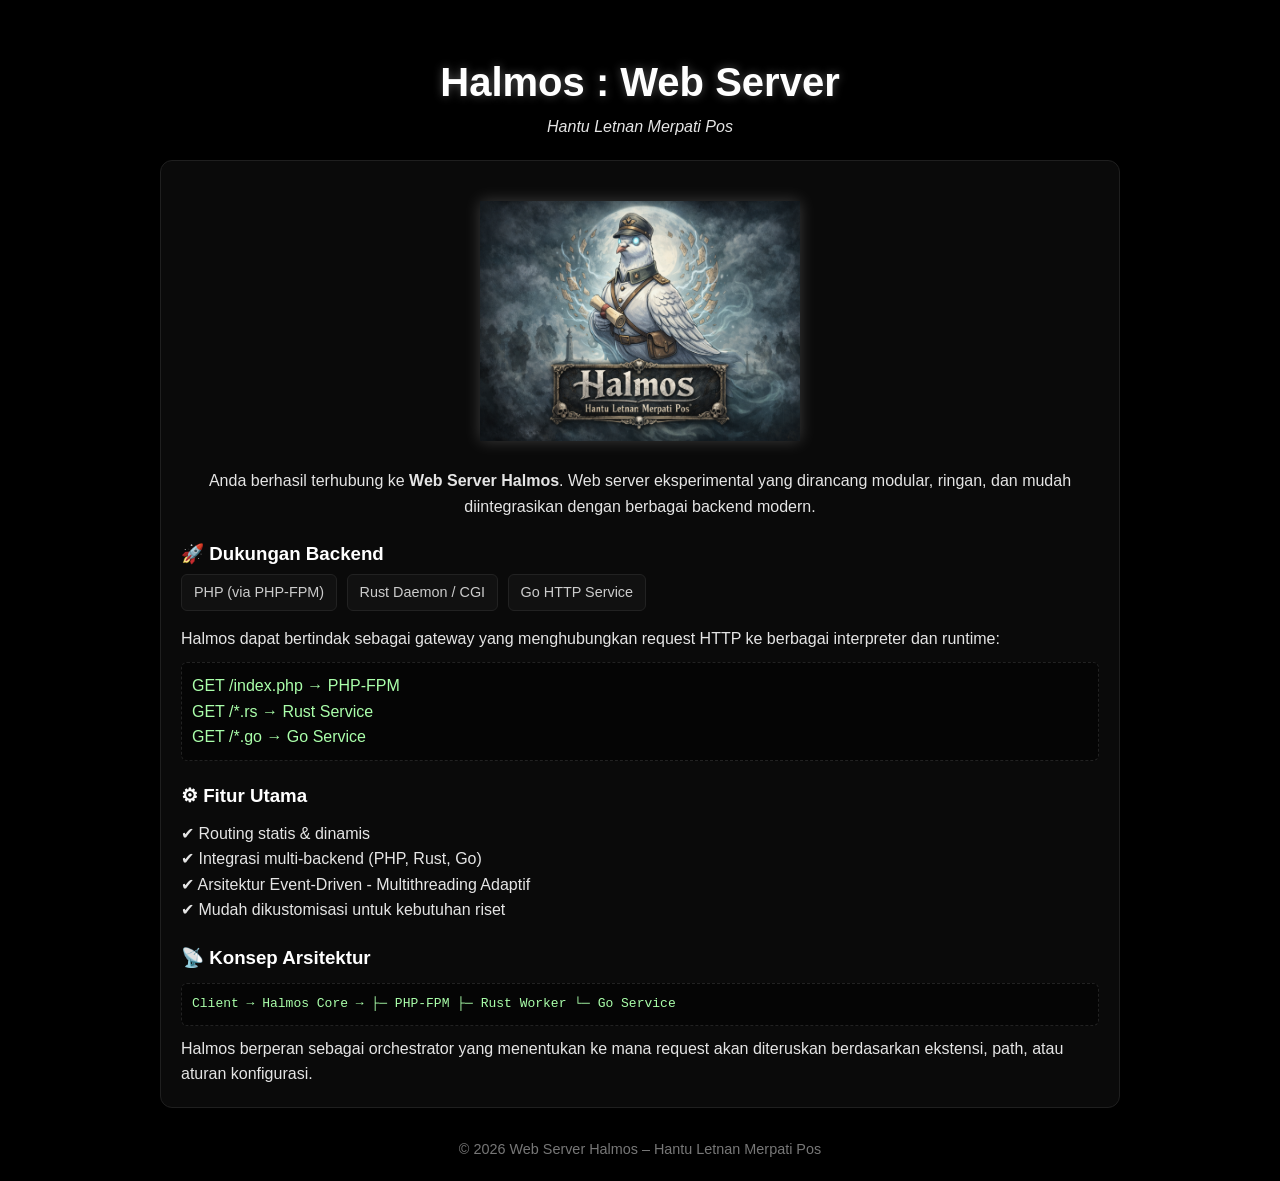
==== runtime/examples/html/index.html @ 2fa39f08 "Initial Release v2.0.0" ====
<!DOCTYPE html>
<html lang="id">
<head>
<meta charset="UTF-8">
<meta name="viewport" content="width=device-width, initial-scale=1.0">
<title>Web Server Halmos</title>

<style>
    * {
        margin: 0;
        padding: 0;
        box-sizing: border-box;
        font-family: Arial, sans-serif;
    }
    
    body {
        background: #000000;
        color: #e5e5e5;
        line-height: 1.6;
    }
    
    .container {
        max-width: 1000px;
        margin: 0 auto;
        padding: 20px;
    }
    
    header {
        text-align: center;
        margin-top: 30px;
    }
    
    header h1 {
        font-size: 2.5em;
        color: #ffffff;
        text-shadow: 0 0 10px rgba(255,255,255,0.3);
    }
    
    .card {
        background: #0a0a0a;
        border: 1px solid #1f1f1f;
        border-radius: 12px;
        padding: 20px;
        margin-top: 20px;
        box-shadow: 0 0 20px rgba(0,0,0,0.8);
    }
    
    .logo {
        text-align: center;
        margin: 20px 0;
    }
    
    .logo img {
        width: 320px;
        height:240px;
        max-width: 100%;
        filter: drop-shadow(0 0 8px rgba(255,255,255,0.2));
    }
    
    .section {
        margin-top: 20px;
    }
    
    .badge {
        display: inline-block;
        background: #111111;
        border: 1px solid #222;
        padding: 6px 12px;
        border-radius: 6px;
        margin: 5px 5px 5px 0;
        font-size: 0.9em;
        color: #cccccc;
    }
    
    .code {
        background: #050505;
        padding: 10px;
        border-radius: 6px;
        font-family: monospace;
        margin-top: 10px;
        border: 1px dashed #222;
        color: #aaffaa;
    }
    
    h3 {
        color: #ffffff;
    }
    
    footer {
        text-align: center;
        margin-top: 30px;
        font-size: 0.9em;
        color: #777777;
    }
    
    /* RESPONSIVE */
    @media (max-width: 768px) {
        header h1 {
            font-size: 2em;
        }
    
        .card {
            padding: 15px;
        }
    }
    
    @media (max-width: 480px) {
        header h1 {
            font-size: 1.6em;
        }
    
        body {
            font-size: 14px;
        }
    }
</style>

</head>
<body>

<div class="container">

<header>
    <h1>Halmos : Web Server</h1>
    <p><i>Hantu Letnan Merpati Pos</i></p>
</header>

<div class="card">

<div class="logo">
<img src="[data-uri]" 
alt="Logo Halmos"/>
</div>

<div class="section" style="text-align:center;">
<p>
Anda berhasil terhubung ke <b>Web Server Halmos</b>.  
Web server eksperimental yang dirancang modular, ringan, dan mudah
diintegrasikan dengan berbagai backend modern.
</p>
</div>

<div class="section">
<h3>🚀 Dukungan Backend</h3>

<span class="badge">PHP (via PHP-FPM)</span>
<span class="badge">Rust Daemon / CGI</span>
<span class="badge">Go HTTP Service</span>

<p style="margin-top:10px;">
Halmos dapat bertindak sebagai gateway yang menghubungkan request HTTP
ke berbagai interpreter dan runtime:
</p>

<div class="code">
<p>GET /index.php  → PHP-FPM</p>
<p>GET /*.rs        → Rust Service</p> 
<p>GET /*.go        → Go Service</p> 
</div>
</div>

<div class="section">
<h3>⚙ Fitur Utama</h3>
<ul style="margin-top:10px; list-style:none;">
<li>✔ Routing statis & dinamis</li>
<li>✔ Integrasi multi-backend (PHP, Rust, Go)</li>
<li>✔ Arsitektur Event-Driven - Multithreading Adaptif</li>
<li>✔ Mudah dikustomisasi untuk kebutuhan riset</li>
</ul>
</div>

<div class="section">
<h3>📡 Konsep Arsitektur</h3>

<div class="code">
Client → Halmos Core →  
    ├─ PHP-FPM  
    ├─ Rust Worker  
    └─ Go Service  
</div>

<p style="margin-top:10px;">
Halmos berperan sebagai orchestrator yang menentukan
ke mana request akan diteruskan berdasarkan ekstensi,
path, atau aturan konfigurasi.
</p>
</div>

</div>

<footer>
&copy; 2026 Web Server Halmos – Hantu Letnan Merpati Pos
</footer>

</div>

</body>
</html>
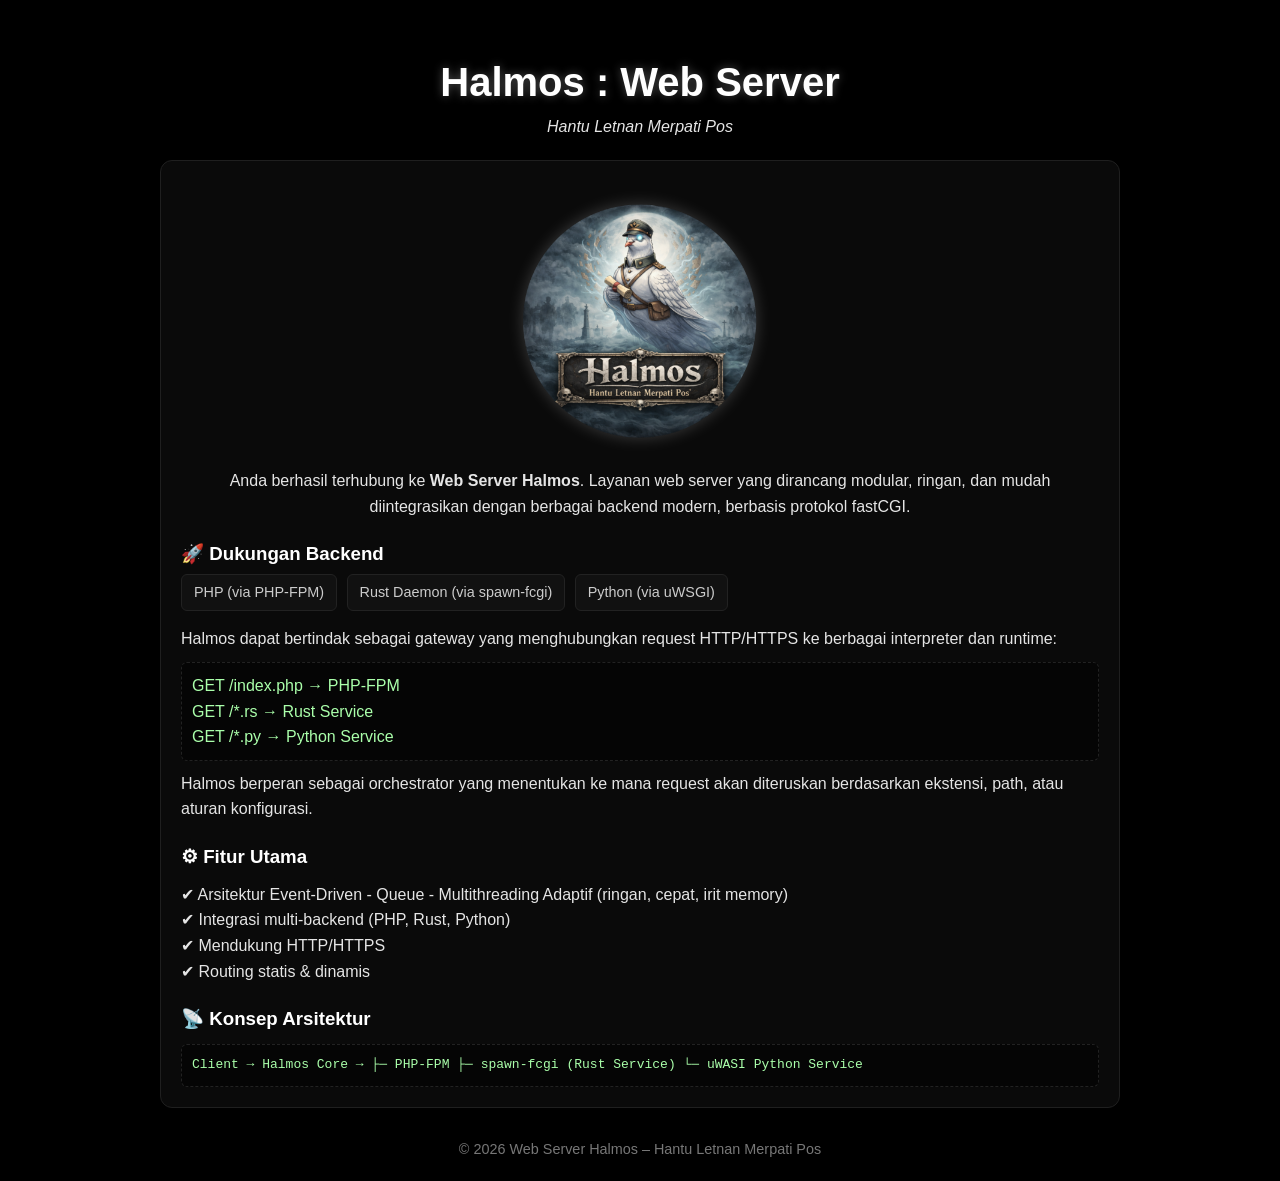
==== commit c8f68798: "Update TLS & Fixed Dynamic Route" ====
--- a/runtime/examples/html/index.html
+++ b/runtime/examples/html/index.html
@@ -51,7 +51,7 @@
     }
     
     .logo img {
-        width: 320px;
+        width: 240px;
         height:240px;
         max-width: 100%;
         filter: drop-shadow(0 0 8px rgba(255,255,255,0.2));
@@ -119,80 +119,78 @@
 <body>
 
 <div class="container">
+    <header>
+        <h1>Halmos : Web Server</h1>
+        <p><i>Hantu Letnan Merpati Pos</i></p>
+    </header>
 
-<header>
-    <h1>Halmos : Web Server</h1>
-    <p><i>Hantu Letnan Merpati Pos</i></p>
-</header>
+    <div class="card">
 
-<div class="card">
+        <div class="logo">
+        <img src="[data-uri]